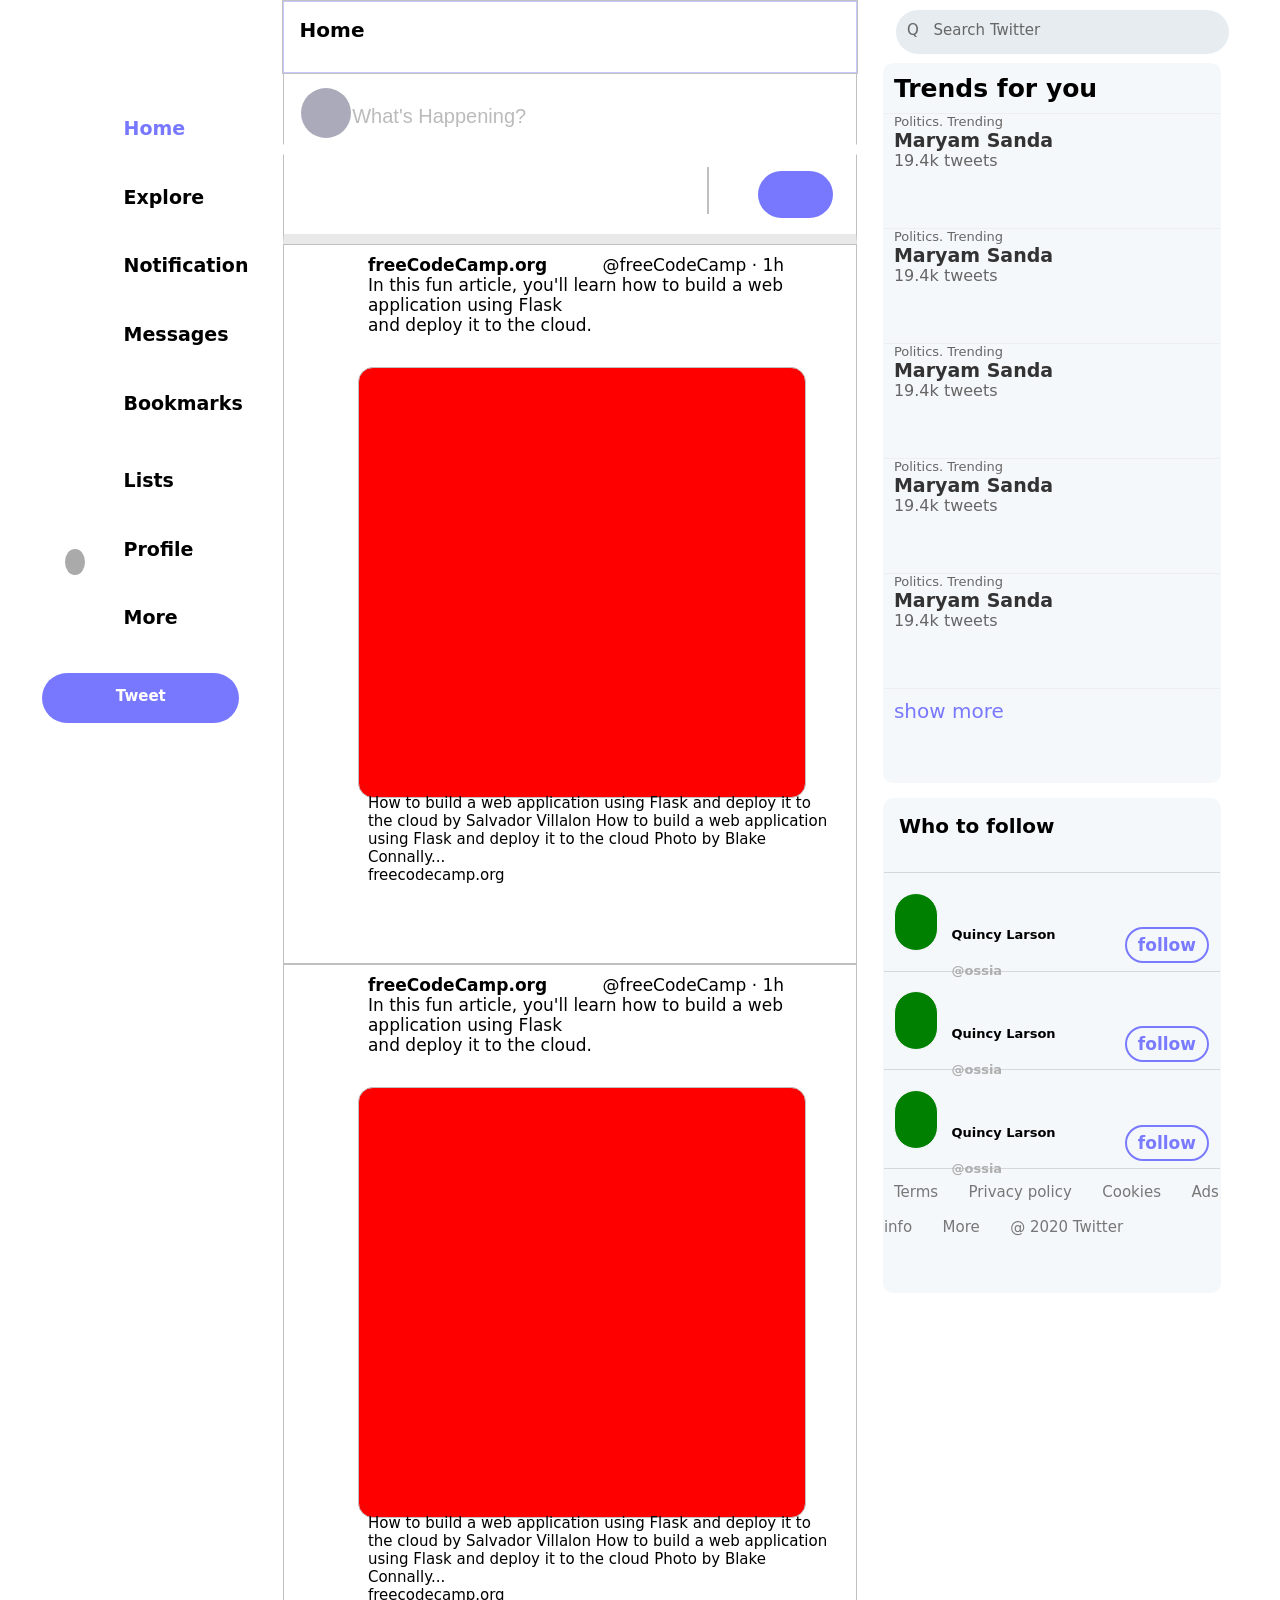
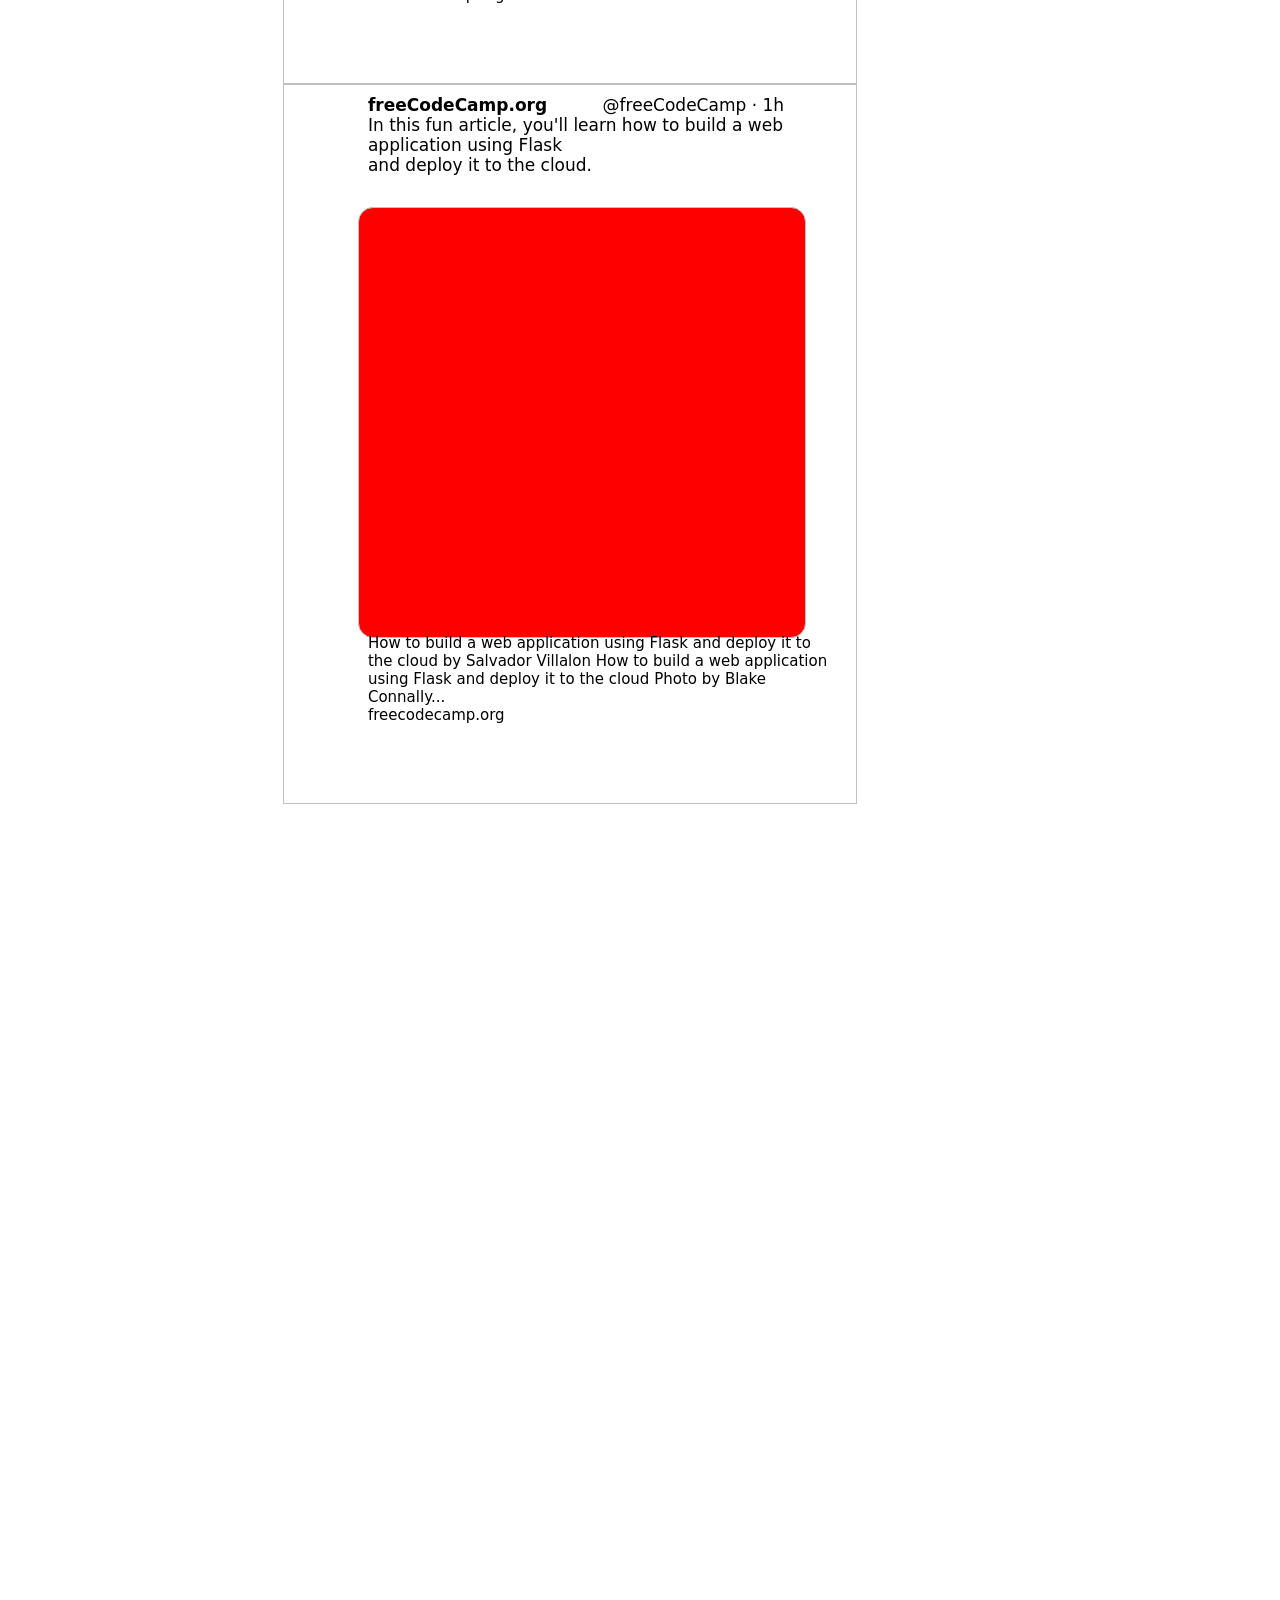
==== index.html @ 47dbb0f8 "Rename twitterFeeds.html to index.html" ====
<!DOCTYPE html>
<html>
<head>
	<title>twitter timeline page clone</title>
	<link rel="stylesheet" type="text/css" href="twitter.css">
	</head>
<body id="body">
<div id="left">
			<div id="bird"></div>
	<div id="home" class="leftinner"> <span id="homespan1" class="leftspan"></span> <span id="homespan2" class="leftspan2"> Home </span></div>
	<div id="explore" class="leftinner"> <span id="notespan2" class="leftspan"> </span>
	<span id="homespan2" class="leftspan2"> Explore </span> </div>
	<div id="notification" class="leftinner"> <span id="notespan3" class="leftspan"> </span> 
	<span id="homespan2" class="leftspan2"> Notification </span></div>
	<div id="messages" class="leftinner"> <span id="notespan4" class="leftspan"> </span> 
	<span id="homespan2" class="leftspan2"> Messages</span></div>
	<div id="bookmarks" class="leftinner"> <span id="notespan5" class="leftspan"> </span> 
	<span id="homespan2" class="leftspan2"> Bookmarks </span></div>
	<div id="list" class="leftinner"> <span id="notespan6" class="leftspan"> </span> 
	<span id="homespan2" class="leftspan2"> Lists </span></div>
	<div id="profile" class="leftinner"> <span id="notespan7" class="leftspan"> </span> 
	<span id="homespan2" class="leftspan2"> Profile </span></div>
	<div id="more" class="leftinner"> <span id="notespan8" class="leftspan"> </span>
	<span id="homespan2" class="leftspan2">More </span> </div>
    <div id="tweet" class="leftinner"><!--  <span id="homespan" class="leftspan"> </span> --> 
    Tweet </div>

	
</div>
<div id="center">
	  <div id="centerHome">Home    <span id="center-home-span"></div>
      <div id="centerHappenning">   <span id="profile-icon"> </span>
      <input type="text"  id="whats" placeholder="What's Happening?">
      </div>
       <div id="iconlist"> 
         <span class="icons" id="icon1"><i class="fad fa-user-astronaut fa-rotate-90"></i> </span>
         <span class="icons" id="icon2"> </span>
         <span class="icons" id="icon3"> </span>
         <span class="icons" id="icon4"> </span>
         <span class="icons" id="icon5"> </span>
         <span class="icons" id="icon6"> </span>
         <span class="icons" id="icon7"></span>
        <span class="icons" id="icon8"></span>
        </div>
     <div id="feed1" class="feeds">

     <div id="logo1wrapper" class="logowrapper">
     	 <div id="feed1logo" class="feedslogo"></div>
          </div>	
         	<div id="feeds-wrapper1" class="feeds-wrapper">


       <div id="feed1name" class="feedsname">

        <p>
<strong>freeCodeCamp.org</strong> <span class="verified" id="verified1"></span>
      <span style="margin-left: 50px;">@freeCodeCamp
·
1h</span> <br>
	
In this fun article, you'll learn how to build a web application using Flask <br>and deploy it to the cloud.
</p>
</div>
<div class="image-wrapper">
      <div id="feedsimage1" class="feedsimage"></div>
	<p class="feeds-write-up">How to build a web application using Flask and  deploy it to the cloud
by Salvador Villalon How to build a web application using Flask and deploy it to the cloud Photo by Blake Connally...<br> freecodecamp.org


</p>
</div>
	<div></div>

	<div id="log1" class="logs">
		<span id="comment1a" class="commenta"> </span>
		<span id="comment1b" class="commentb"> </span>
		<span id="comment1c" class="commentc"> </span>
		<span id="comment1d" class="commentd"> </span>
	</div>
</div>
     </div>   


  <div id="feed2" class="feeds">

     <div id="logo1wrapper" class="logowrapper">
     	 <div id="feed1logo" class="feedslogo"></div>
          </div>	
         	<div id="feeds-wrapper1" class="feeds-wrapper">


       <div id="feed1name" class="feedsname">

        <p>
<strong>freeCodeCamp.org</strong> <span class="verified" id="verified1"></span>
      <span style="margin-left: 50px;">@freeCodeCamp
·
1h</span> <br>
	
In this fun article, you'll learn how to build a web application using Flask <br>and deploy it to the cloud.
</p>
</div>
<div class="image-wrapper">
      <div id="feedsimage2" class="feedsimage"></div>
	<p class="feeds-write-up">How to build a web application using Flask and  deploy it to the cloud
by Salvador Villalon How to build a web application using Flask and deploy it to the cloud Photo by Blake Connally...<br> freecodecamp.org


</p>
</div>
	<div></div>

	<div id="log1" class="logs">
		<span id="comment1a" class="commenta"> </span>
		<span id="comment1b" class="commentb"> </span>
		<span id="comment1c" class="commentc"> </span>
		<span id="comment1d" class="commentd"> </span>
	</div>
</div>
     </div>   



  <div id="feed3" class="feeds">

     <div id="logo1wrapper" class="logowrapper">
     	 <div id="feed1logo" class="feedslogo"></div>
          </div>	
         	<div id="feeds-wrapper1" class="feeds-wrapper">


       <div id="feed1name" class="feedsname">

        <p>
<strong>freeCodeCamp.org</strong> <span class="verified" id="verified1"></span>
      <span style="margin-left: 50px;">@freeCodeCamp
·
1h</span> <br>
	
In this fun article, you'll learn how to build a web application using Flask <br>and deploy it to the cloud.
</p>
</div>
<div class="image-wrapper">
      <div id="feedsimage3" class="feedsimage"></div>
	<p class="feeds-write-up">How to build a web application using Flask and  deploy it to the cloud
by Salvador Villalon How to build a web application using Flask and deploy it to the cloud Photo by Blake Connally...<br> freecodecamp.org


</p>
</div>
	<div></div>

	<div id="log1" class="logs">
		<span id="comment1a" class="commenta"> </span>
		<span id="comment1b" class="commentb"> </span>
		<span id="comment1c" class="commentc"> </span>
		<span id="comment1d" class="commentd"> </span>
	</div>
</div>
     </div>   






</div>
<div id="right">
	
	<div id="searchTab">
		<span>Q</span> <span id="searchInput">Search Twitter</span></input>
	</div>

<div id="trends">
	<div id="foryou">Trends for you</div>
<div id="trend1" class="trend0">
	  <div class="politics">Politics. Trending</div>
     <div class="maryam">Maryam Sanda</div>
     <div class="tweets">19.4k tweets</div>

</div>
<div id="trend2" class="trend0">
	 <div class="politics">Politics. Trending</div>
    <div class="maryam">Maryam Sanda</div>
        <div class="tweets">19.4k tweets</div>

   
</div>
<div id="trend3" class="trend0">
	 <div class="politics">Politics. Trending</div>
    <div class="maryam">Maryam Sanda</div>
        <div class="tweets">19.4k tweets</div>

   
</div>
<div id="trend4" class="trend0">
	 <div class="politics">Politics. Trending</div>
    <div class="maryam">Maryam Sanda</div>
        <div class="tweets">19.4k tweets</div>

   
</div>
<div id="trend5" class="trend0">
	 <div class="politics">Politics. Trending</div>
    <div class="maryam">Maryam Sanda</div>
        <div class="tweets">19.4k tweets</div>

   
</div>
<div id="show-more">
	show more
</div>
</div>
<div id="who">
	<div id="tofollow">Who to follow</div>

	<div id="follow1" class="follower">	
    <div id="poju-icon1" class="poju-icon"></div>
    <span id="poju-name1" class="poju-name">Quincy Larson</span>
    <span id="poju-trend1" class="poju-trend">@ossia</span>
    <span id="poju-follow1" class="poju-follow">
    	follow
    </span>

	</div>
	<div id="follow2" class="follower">	
    <div id="poju-icon2" class="poju-icon"></div>
    <span id="poju-name2" class="poju-name">Quincy Larson</span>
    <span id="poju-trend2" class="poju-trend">@ossia</span>
    <span id="poju-follow2" class="poju-follow">
    	follow
    </span>

	</div>
	<div id="follow3" class="follower" >	
    <div id="poju-icon3" class="poju-icon"></div>
    <span id="poju-name3" class="poju-name">Quincy Larson</span>
    <span id="poju-trend3" class="poju-trend">@ossia</span>
    <span id="poju-follow3" class="poju-follow">
    	follow
    </span>
	</div >
  <ul>
   <li id="terms">Terms</li>
 <li id="privacy">Privacy policy</li>
 <li id="cookies">Cookies</li>
 <li id="ads">Ads info</li>
 <li id="terms">More</li>
 <li id="terms">@ 2020 Twitter</li>
 </li>
</div>

</div>
<script src="jquery-3.2.1.js"></script>
<script>

var s = 0;
window.addEventListener("scroll", function(){
		s++;
	  var winH = window.innerHeight-100;
	  var right = document.getElementById( "right");
	  // var scroll = document.getElementById("scroll");
	  //    var x = body.scrollY;
	     console.log(s);

	     // alert(x);
  if (s == 20) {
     right.style.position = "fixed";
    right.style.top = -winH + "px";
      	     

      	setTimeout(function(){
      		s = 0;
      		 right.style.position = "fixed";
    right.style.top = "0";
    
      	},5000);
      	 }
  });
</script>
</body>
</html>
---- twitter.css ----
*{
		box-sizing: border-box;
		padding: 0;
		margin: 0;
		background-size: 100% 100%;
		background-repeat: no-repeat;
	}
	body{
		/*background-color: pink;*/
		height: 500vh;
			font-size: 30px;
        		font-weight: bold;
           font-family: system-ui, -apple-system, BlinkMacSystemFont, "Segoe UI", Roboto, Ubuntu, "Helvetica Neue", sans-serif;
          
	}
	#left{
		height: 85vh;
		width: 22vw;
        display:inline-block;
        position: fixed;
        background-color: white;
        left: 0;
        padding: 2% 5%;
        	}
        	#center{
		/*height: 300vh;*/
		width: 45vw;
        display:inline;
        position: absolute;
        left: 22vw;
        top: 0;
        border: 0.4px solid silver;
         /*background-color: green;*/

        	}
        	#right{
		height: 200vh;
		width: 33vw;
        display:inline;
        position: absolute;
        left: 67vw;
        top: 0;
          /*background-color: blue;*/
             
        	}
            #left-container{
               height: 80%;
               background-color: red;
                 
            }
        	#bird{
        		position: absolute;
        		width: 50px;
        		height: 50px;
        		/*background-color: #7878ff;
        		*/border: 1px solid transparent;
        		border-radius: 50%;
                background-image: url(images/twitter.svg);
        	}
             #bird:hover{
                background-color: rgba(190,190,255,0.5);
            }
              .leftinner:hover{
                background-color: rgba(190,190,255,0.5);
            }
            .leftinner{
            		position: absolute;
        	        height: 7%;
        		/*background-color: red;*/
        		border: 1px solid transparent;
        		border-radius: 10%;
        		font-size: 19px;
        		font-weight: 700;
        		font-stretch: 100%;
        		line-height: 24.9375px;
        		font-family: system-ui, -apple-system, BlinkMacSystemFont, "Segoe UI", Roboto, Ubuntu, "Helvetica Neue", sans-serif;
}               
            }
            .leftinner:hover{
            	background-color: rgba(190,190,255,0.5);
            }
        	#home{
        		width: 70%;
        		 top: 15%;
        		 color: #7878ff;
        	}
            #homespan1{
                    background-image: url(images/11.png);
        
            }
             #notespan2{
                    background-image: url(images/12.png);
        
            }
              #notespan3{
                    background-image: url(images/12.png);
        
            }
              #notespan4{
                    background-image: url(images/13.png);
        
            }
             #notespan5{
                    background-image: url(images/14.png);
        
            }
             #notespan6{
                    background-image: url(images/15.png);
        
            }
            #notespan7{
                    background-color: #aaa;
                    border-radius: 50%;
                        background-image: url(images/9.png);
                
            }
              #notespan8{
                    background-image: url(images/16.png);
        
            }
        	#explore{
        		width: 70%;
        		 top: 24%;
        	}
        	#notification{
        		width: 70%;
        		 top: 33%;
        	}
        	#messages{
        		width: 70%;
        		 top: 42%;
        	}
        	#bookmarks{
        		width: 70%;
        		 top: 51%;
        	}
        	#list{
        		width: 70%;
        		 top: 61%;
        	}
        	#profile{
        		width: 70%;
        		 top: 70%;
        	}
        	#more{
        		width: 70%;
        		 top: 79%;
        	}
        	#tweet{
        		width: 70%;
        		 top: 88%;
                 background-color: #7878ff;
                 border: 1px solid transparent;
                 border-radius: 100px;
                 color: white;
                 text-align: center;
                 left: 15%;
                 padding-top: 10px;
                 height: 50px;
                 font-size: 15px;
        	}
        
         .leftspan{
         	width: 10%;
         	height: 50%;
            top: 25%;
         	/*background-color: peru;*/
         	position: absolute;
         	left: 0;
         	background-image: url(images/4.png);
         }
         .leftspan2{
         	width: 70%;
         	height: 100%;
         	/*background-color: orange;*/
         	position: absolute;
         	left: 30%;	
         }
          #centerHome{
         	width: 100%;
         	height: 8vh;
         	background-color: white;
         	border: 0.6px solid rgba(200, 200, 255, 1);
         	z-index: 20;
            padding: 16px;
            font-size: 20px;

         }
         #center-home-span{
         	width: 5%;
         	float: right;
         	height: 120%;
            top: 10%;
             background-image: url(images/8.png); 
          
         }
         #centerHappenning{
         	width: 100%;
         	height: 8vh;
         	background-color: white;
         	border: 1px solid silver;
         	z-index: 20;
            color: #aaaaff;
            font-size: 23px;
            position: absolute;
            top: 8vh;
            padding-left: 3%;
             border-bottom-color: transparent;
           

         }
         #profile-icon{
            position: absolute;
                width: 50px;
                height: 50px;
                top: 20%;
                background-color: #aaaabb;
                border: 1px solid transparent;
                border-radius: 50%;
                background-image: url(images/9.png);
        
         }
        #whats{
            background-color: #fff;
            position: absolute;
            width: 85%;
            padding-top: 15px;
            height: 100%; 
            left: 12%;
            font-size: 20px;
               font-weight: 300;
                border: none;

        }
        input[type=text]{
            outline: none;
      
        }
         input[type=text]::placeholder{
              color: #bbb;
         
        }
        #iconlist{
            width: 100%;
            height: 10vh;
            background-color: #fff;
            border: 0.4px solid silver;
            border-top-color: transparent;
            z-index: 20;
            color: #aaaaff;
            font-size: 23px;
            position: absolute;
            top: 17vh;
            padding-left: 10%;
            border-bottom: 10px solid rgba(233,233,233);
        }
         .icons{
            /*background-color: #aaaaff;*/
            width: 4%;
           height: 30%;
            top:35%;
           position: absolute;
            z-index: 30;
           text-align: center;
            
        }
        #icon1{
            left: 10%;
            background-image: url(images/1.png); 
             }
         #icon2{
            left: 16%;
               background-image: url(images/2.png); 
         
            }
         #icon3{
            left: 22%;
              background-image: url(images/3.png); 
         
        }
         #icon4{
            left: 28%;
              background-image: url(images/4.png); 
         
        }
         #icon5{
            left: 68%;
            height: 40%;
            top: 25%;
              background-image: url(images/5.png); 
            opacity: 0.6;
        }
         #icon6{
            left: 74%;
            width: 2px;
            border-radius: 0;
            border: 0.8px solid silver;
            height: 60%;
            top: 15%;
                
        }
         #icon7{
            left: 76%;
              width: 5%;
            height: 60%;
            top: 15%;
              background-image: url(images/6.png); 
           

        }
         #icon8{
            left: 83%;
            width: 13%;
            height: 60%;
            top: 20%;
            background-color: #7878ff;
            font-weight: 500;
            background-image: url(images/7.png); 
            border: 1px solid transparent;
             border-radius: 50px;
         }


.feeds{
        width: 100%;
        height: 80vh;
        position: absolute;
        top:27vh;
         font-size: 17px; 
     font-weight: 100;
     border: 0.5px solid silver;
}

.logowrapper{
    width: 13%;
    height: 100%;
    padding: 10px;
}
.feedslogo{
      width: 100%;
      height: 13%;
       background-image: url(images/free.png); 
           
}
.feeds-wrapper{
     width: 87%;
     height: 100%;
      left: 13%;
    top: 0;
     padding: 10px;
       font-size: 17px; 
     font-weight: 100;
    position: absolute;

  
}
./*image-wrapper{
      border: 0.7px solid silver;
    border-radius: 10px;
   
}*/
.feedsname{
      width: 100%;
      height: 20%;
      top:10px;
     display: inline;
    position: absolute;
   }
#verified1{
    width: 20px;
    height: 20px;
    background-image: url(images/verified.png);
    position: absolute; 
    left: 31%;
    top:10px;
}

.feedsimage{
    width: 90%;
    height: 60%;
    position: absolute;
    top: 17%;
    left: 0;
    background-color: red;
    border: 1px solid silver;
    border-radius: 15px;
}
#feedsimage1{
      background-image: url(images/feed1.png);
  
}
.feeds-write-up{
     font-size: 15px; 
     font-weight: 100;
     padding: 10px;
     height: 10%;
    position: absolute;
    top: 75%;
    left: 0;
    padding-right: 20px;
    
}
.logs{
    width: 100%;
    left: 0;
    height: 5%;
    top: 94%;
    position: absolute;
     background-image: url(images/10.png);
  
}


.feed2{
        width: 100%;
        height: 95vh;
        position: absolute;
        top:123vh;
         font-size: 17px; 
     font-weight: 100;
     border: 0.5px solid silver;

}


#searchTab{
    width: 26%; 
    height: 44px;
    margin: 10px 0;
    border: 1px solid transparent;
    border-radius: 100px;
     background-color: #e6ecf0;
 font-size: 15px;
    font-weight: 200;
    padding: 10px;
    color: #666;
    position: fixed;
    left: 70%;
    z-index: 50;
     }

#searchInput{
      margin-left: 10px;
}

#trends{
    width: 80%;
    margin: 15px 6%;
     height: 80vh;
    border: 1px solid transparent;
    border-radius: 10px;
      /*background-color: rgba(20,20,20,0.05);*/
  background-color: #f5f8fa;
  margin-top: 15%;
}

.trend0:hover{
    background-color: rgba(20,20,20,0.05)

}
#foryou{
    font-size: 25px;
    font-weight: 700;
    padding: 10px;
    border-bottom: 1px solid #eee;

}
.trend0{
    width: 100%;
    height: 16%;
    border-bottom: 1px solid #eee;
}
.politics, .tweets{
    font-size: 13px;
    font-weight: 400;
   color: #666;
   padding: 0 10px;
}
.maryam{
      font-size: 19px;
    font-weight: 700;
   color: #333;
    padding: 0 10px;
}
.tweets{
     font-size: 16px;
       padding: 0 10px;

}
#show-more{
    color: #7878ff;
    font-size: 20px;
    padding: 10px;
    font-weight: 400;
}


#feed2{
    top: 107vh;
    position: absolute;
}

#feed3{
    top: 187vh;
    position: absolute;
}


#feedsimage2{
      background-image: url(images/1.jpg);
  
}

#feedsimage3{
      background-image: url(images/2.jpg);
  
}

#feedsimage2{
      background-image: url(images/1.jpg);
  
}

#who{
    height: 55vh;
    width: 80%;
    background-color: #f5f8fa;
    margin-left:  6%;
    border: 1px solid transparent;
    border-radius: 10px;
}
#tofollow{
    padding: 15px;
    font-size: 20px;
    height: 15%;
    border-bottom: 1px solid  #d5d8da;
}
.follower{
height:     20%;
border-bottom: 1px solid  #d5d8da;
}
.poju-icon{
    height: 60%;
    border: 1px solid #f5f8fa;
    width: 13%;
    background-color: green;
    border-radius: 100px;
    margin-left: 3%;
    top: 20%;
    position: relative;
    background-image: url(images/free.png);
 }
 .poju-name{
       height: 20px;
      width: 25%;
      margin-left: 16%;
      top: 103vh;
       font-size: 13px;
      position: absolute;
 }
 .poju-trend{
       height: 20px;
      width: 25%;
      margin-left: 16%;
      top: 107vh;
       font-size: 13px;
      position: absolute;
      color: #aeaeae;
 }
  .poju-follow{
      width: 20%;
      margin-left: 57%;
      top: 103vh;
       font-size: 17px;
      position: absolute;
      color: #7a7aff;
      border: 2px solid #7a7aff;
      text-align: center;
      border-radius: 100px;
      padding: 6px 0;
 }
 #poju-name2{
     top: 114vh;
     
 }
 #poju-trend2{
     top: 118vh;
     
 }
 #poju-follow2{
     top: 114vh;
     
 }
 #poju-name3{
     top: 125vh;
     
 }
 #poju-trend3{
     top: 129vh;
     
 }
 #poju-follow3{
     top: 125vh;
     

}
li{
    text-decoration: none;
    list-style: none;
    font-size: 15px;
    color: #777;
    display: inline;
    margin: -3px 10px;
    font-weight: 200;
}
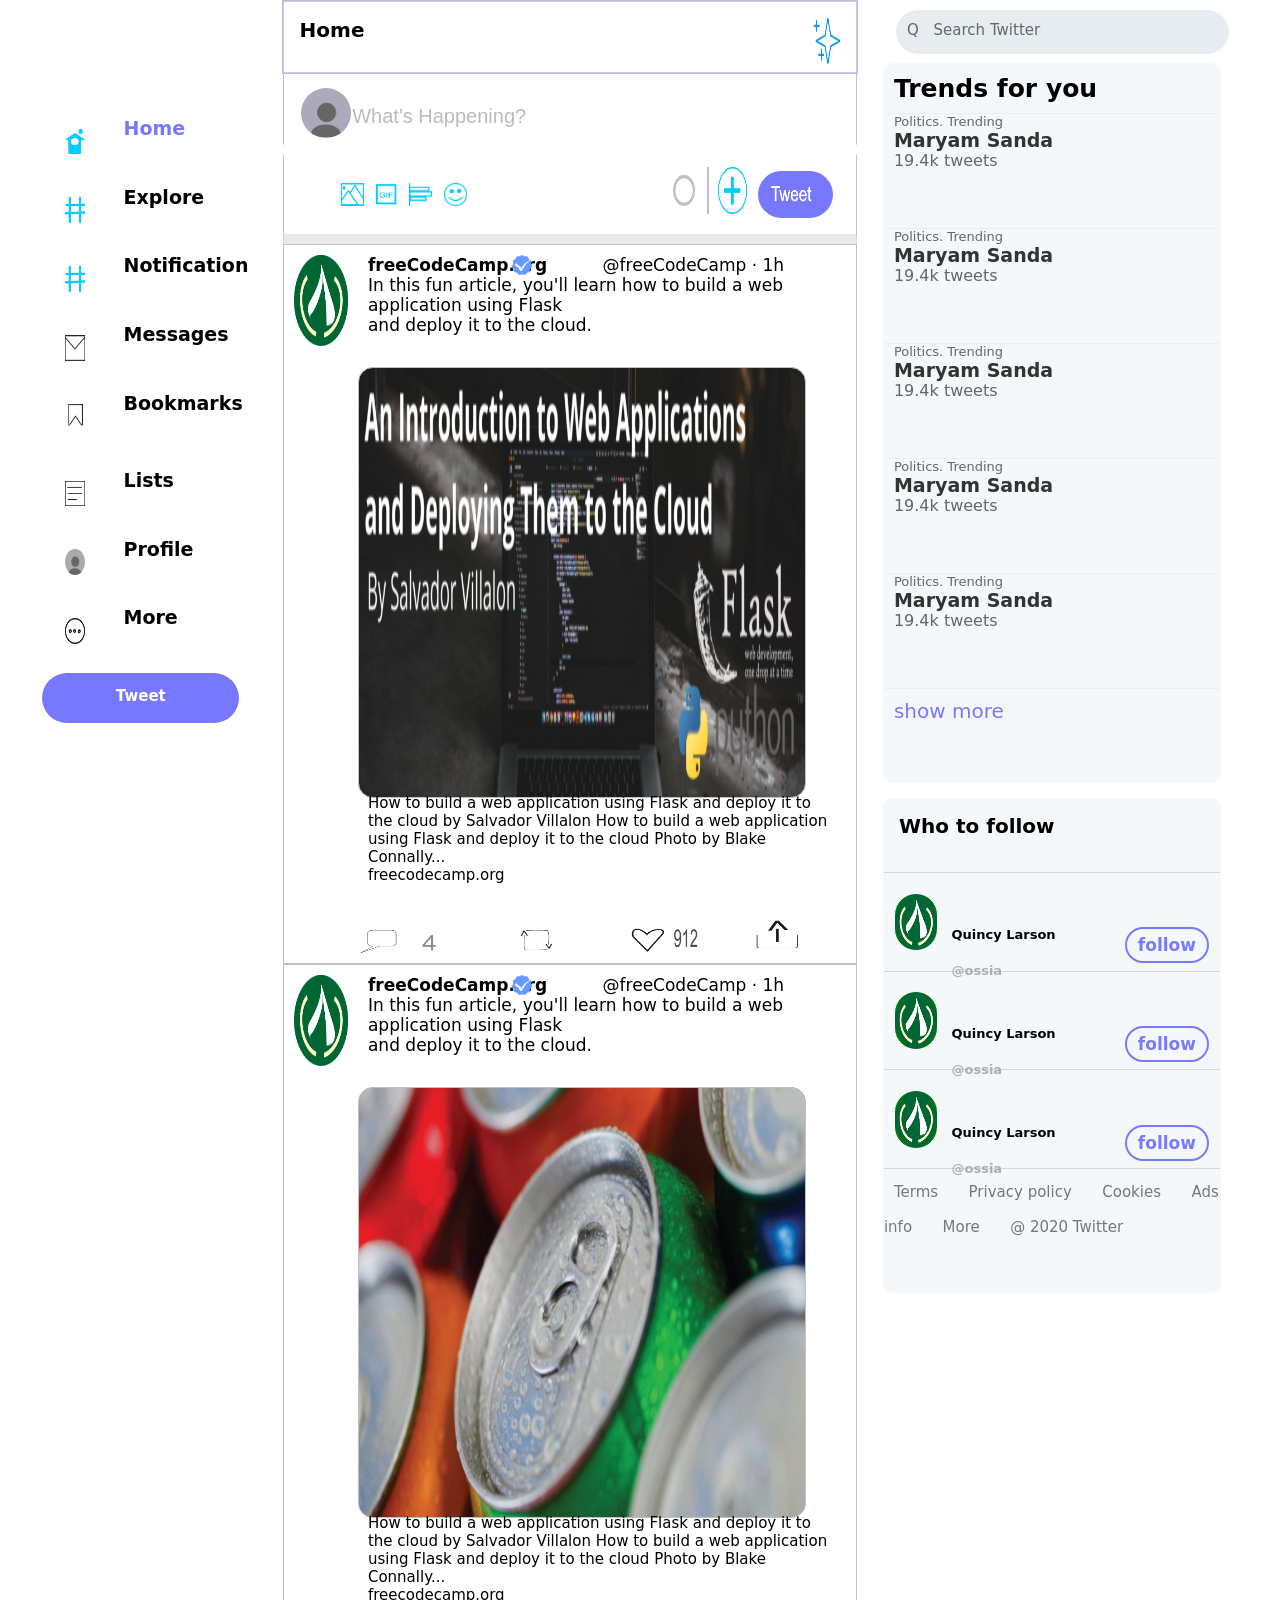
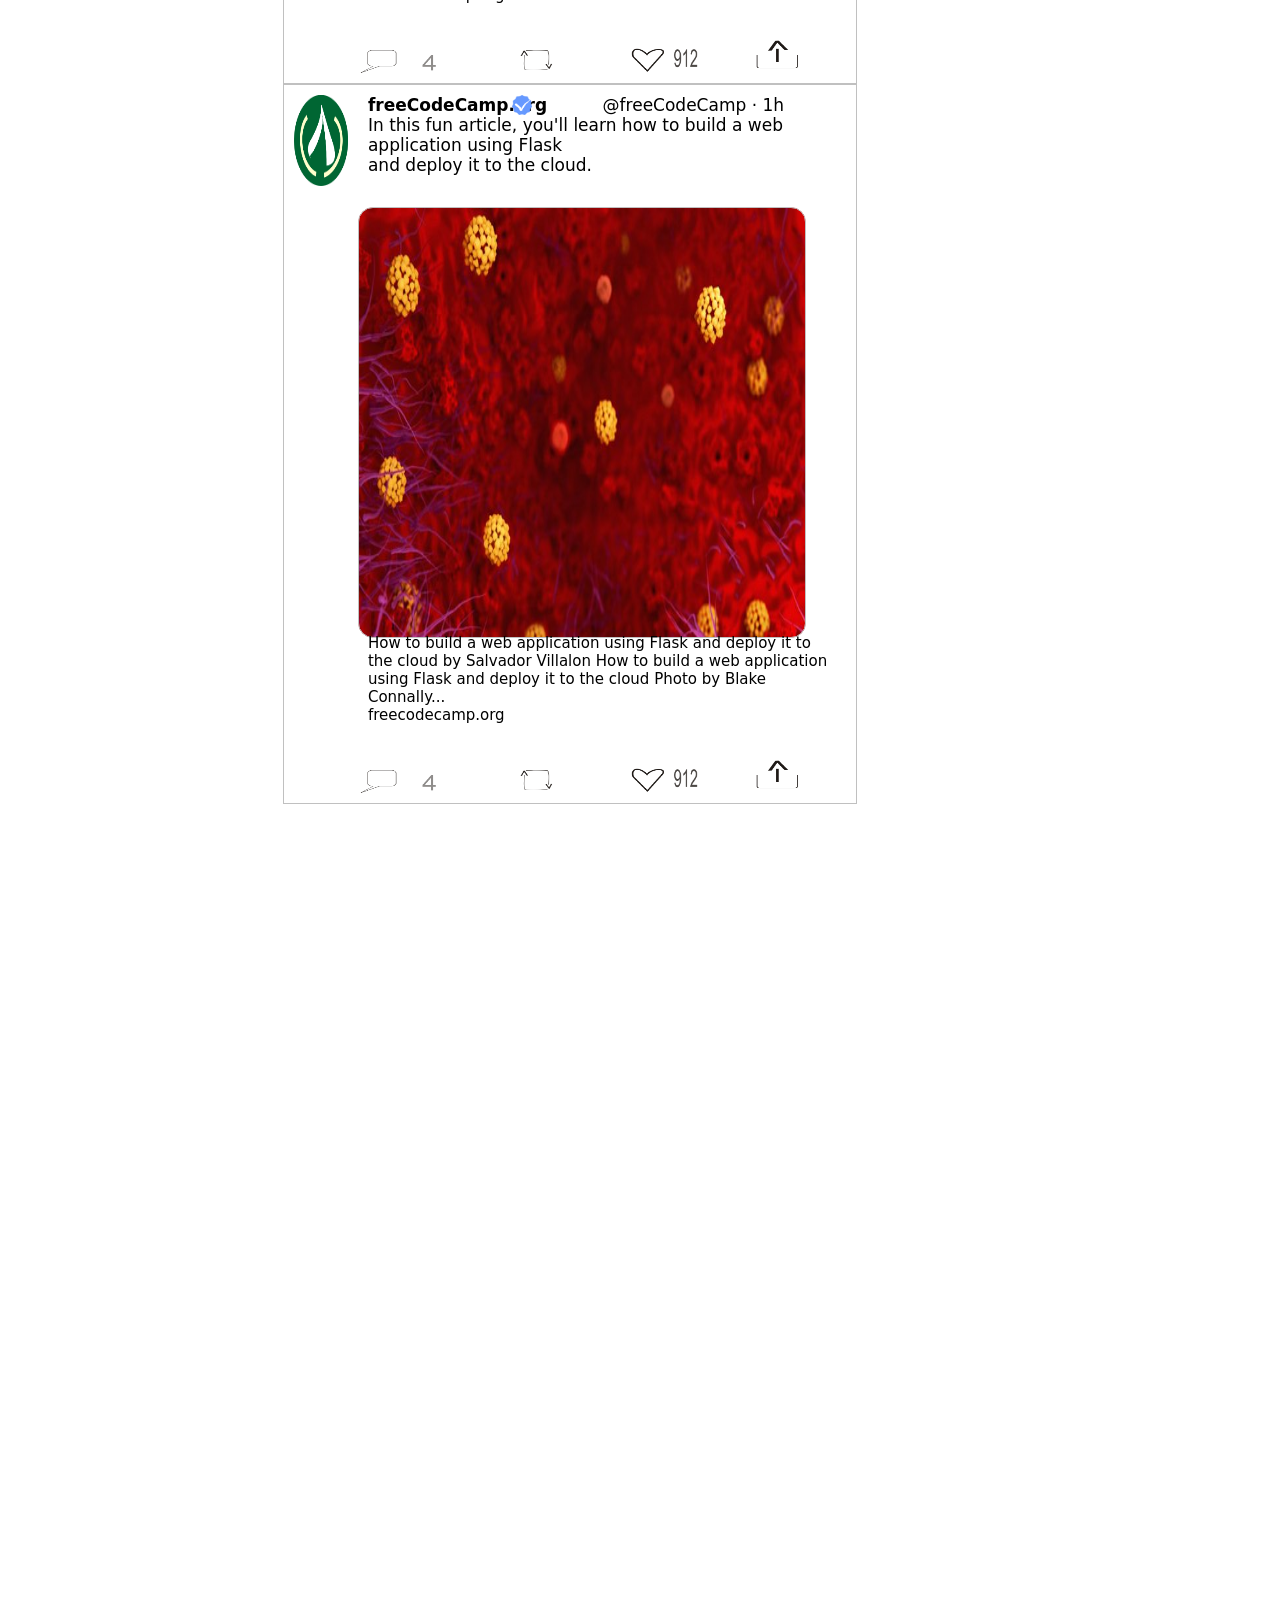
==== commit ab70c3df: "Update index.html" ====
--- a/index.html
+++ b/index.html
@@ -264,7 +264,7 @@
 	     console.log(s);
 
 	     // alert(x);
-  if (s == 20) {
+  if (s == 35) {
      right.style.position = "fixed";
     right.style.top = -winH + "px";
       	     
--- a/twitter.css
+++ b/twitter.css
@@ -85,37 +85,37 @@
         		 color: #7878ff;
         	}
             #homespan1{
-                    background-image: url(images/11.png);
+                    background-image: url(11.png);
         
             }
              #notespan2{
-                    background-image: url(images/12.png);
+                    background-image: url(12.png);
         
             }
               #notespan3{
-                    background-image: url(images/12.png);
+                    background-image: url(12.png);
         
             }
               #notespan4{
-                    background-image: url(images/13.png);
+                    background-image: url(13.png);
         
             }
              #notespan5{
-                    background-image: url(images/14.png);
+                    background-image: url(14.png);
         
             }
              #notespan6{
-                    background-image: url(images/15.png);
+                    background-image: url(15.png);
         
             }
             #notespan7{
                     background-color: #aaa;
                     border-radius: 50%;
-                        background-image: url(images/9.png);
+                        background-image: url(9.png);
                 
             }
               #notespan8{
-                    background-image: url(images/16.png);
+                    background-image: url(16.png);
         
             }
         	#explore{
@@ -167,7 +167,7 @@
          	/*background-color: peru;*/
          	position: absolute;
          	left: 0;
-         	background-image: url(images/4.png);
+         	background-image: url(4.png);
          }
          .leftspan2{
          	width: 70%;
@@ -191,7 +191,7 @@
          	float: right;
          	height: 120%;
             top: 10%;
-             background-image: url(images/8.png); 
+             background-image: url(8.png); 
           
          }
          #centerHappenning{
@@ -217,7 +217,7 @@
                 background-color: #aaaabb;
                 border: 1px solid transparent;
                 border-radius: 50%;
-                background-image: url(images/9.png);
+                background-image: url(9.png);
         
          }
         #whats{
@@ -266,28 +266,28 @@
         }
         #icon1{
             left: 10%;
-            background-image: url(images/1.png); 
+            background-image: url(1.png); 
              }
          #icon2{
             left: 16%;
-               background-image: url(images/2.png); 
+               background-image: url(2.png); 
          
             }
          #icon3{
             left: 22%;
-              background-image: url(images/3.png); 
+              background-image: url(3.png); 
          
         }
          #icon4{
             left: 28%;
-              background-image: url(images/4.png); 
+              background-image: url(4.png); 
          
         }
          #icon5{
             left: 68%;
             height: 40%;
             top: 25%;
-              background-image: url(images/5.png); 
+              background-image: url(5.png); 
             opacity: 0.6;
         }
          #icon6{
@@ -304,7 +304,7 @@
               width: 5%;
             height: 60%;
             top: 15%;
-              background-image: url(images/6.png); 
+              background-image: url(6.png); 
            
 
         }
@@ -315,7 +315,7 @@
             top: 20%;
             background-color: #7878ff;
             font-weight: 500;
-            background-image: url(images/7.png); 
+            background-image: url(7.png); 
             border: 1px solid transparent;
              border-radius: 50px;
          }
@@ -339,7 +339,7 @@
 .feedslogo{
       width: 100%;
       height: 13%;
-       background-image: url(images/free.png); 
+       background-image: url(free.png); 
            
 }
 .feeds-wrapper{
@@ -369,7 +369,7 @@
 #verified1{
     width: 20px;
     height: 20px;
-    background-image: url(images/verified.png);
+    background-image: url(verified.png);
     position: absolute; 
     left: 31%;
     top:10px;
@@ -386,7 +386,7 @@
     border-radius: 15px;
 }
 #feedsimage1{
-      background-image: url(images/feed1.png);
+      background-image: url(feed1.png);
   
 }
 .feeds-write-up{
@@ -406,7 +406,7 @@
     height: 5%;
     top: 94%;
     position: absolute;
-     background-image: url(images/10.png);
+     background-image: url(10.png);
   
 }
 
@@ -507,17 +507,17 @@
 
 
 #feedsimage2{
-      background-image: url(images/1.jpg);
+      background-image: url(1.jpg);
   
 }
 
 #feedsimage3{
-      background-image: url(images/2.jpg);
+      background-image: url(2.jpg);
   
 }
 
 #feedsimage2{
-      background-image: url(images/1.jpg);
+      background-image: url(1.jpg);
   
 }
 
@@ -548,7 +548,7 @@
     margin-left: 3%;
     top: 20%;
     position: relative;
-    background-image: url(images/free.png);
+    background-image: url(free.png);
  }
  .poju-name{
        height: 20px;
@@ -612,4 +612,4 @@
     display: inline;
     margin: -3px 10px;
     font-weight: 200;
-}+}
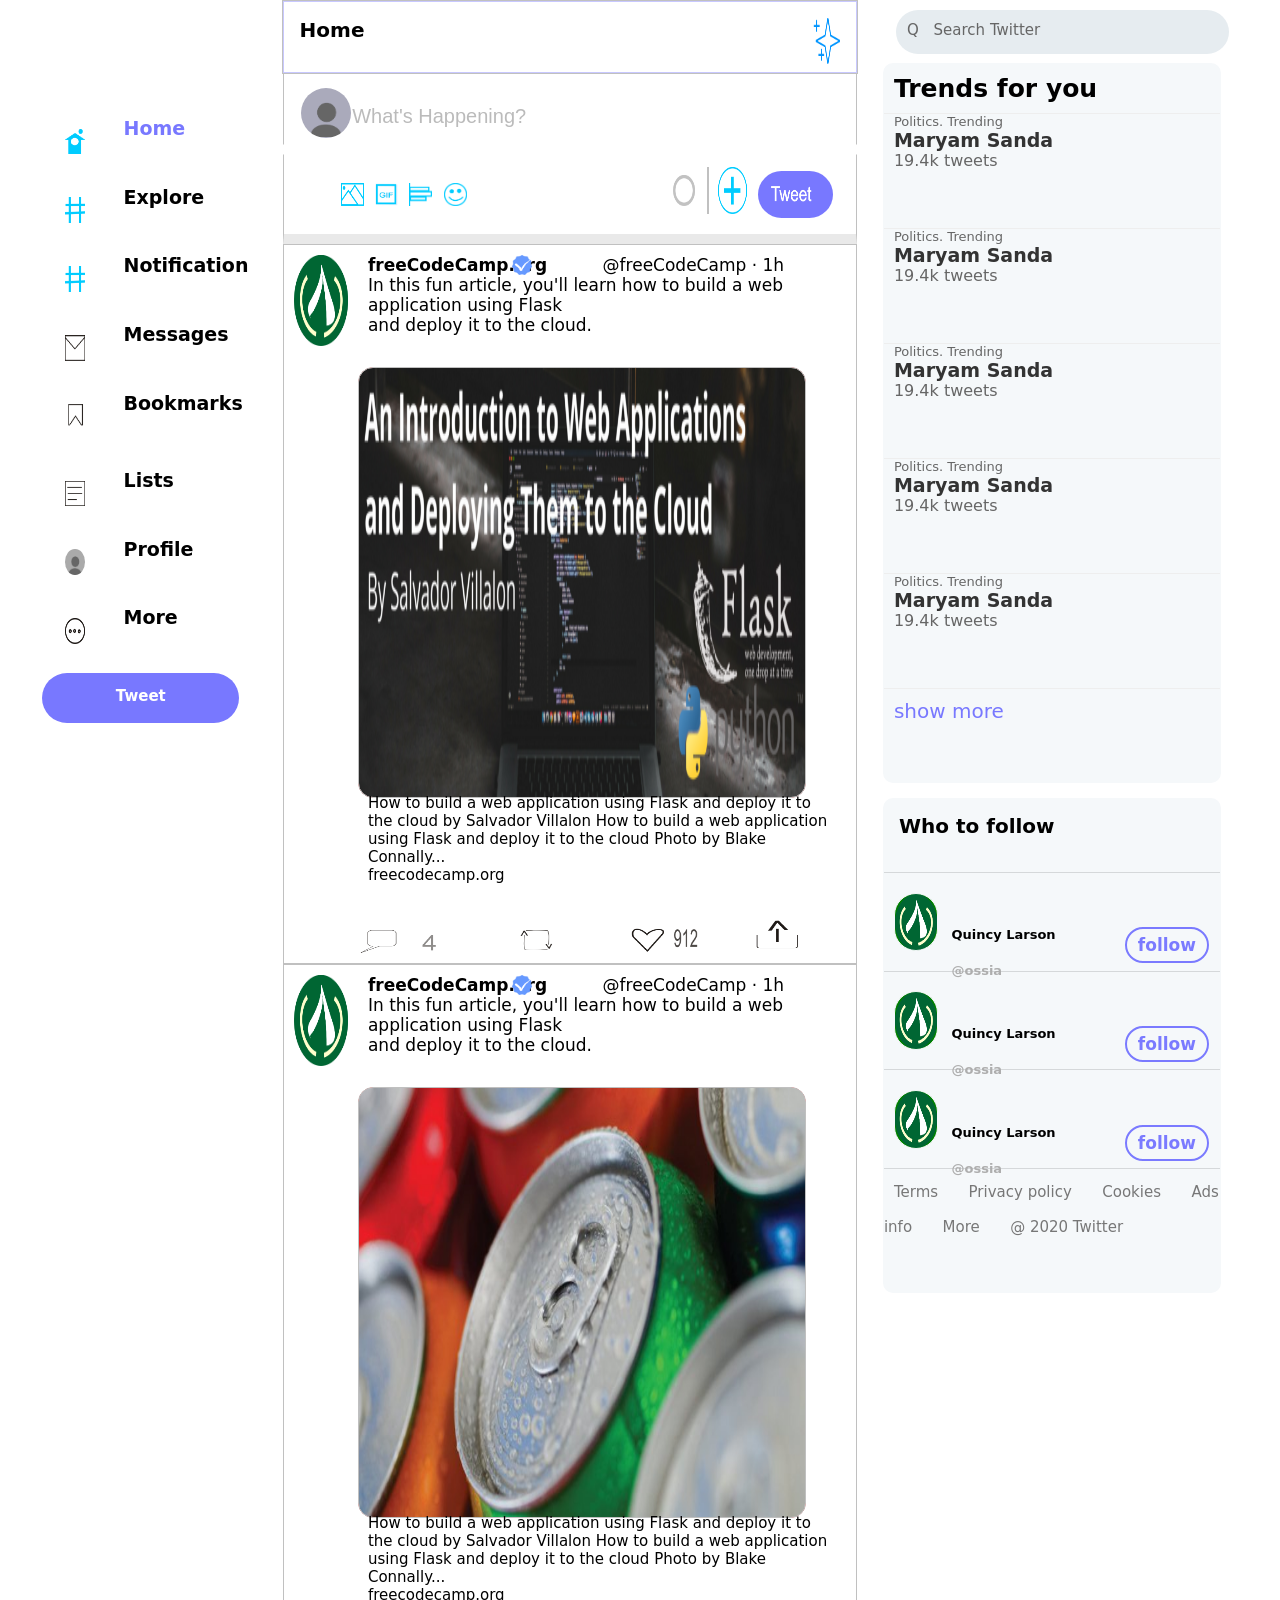
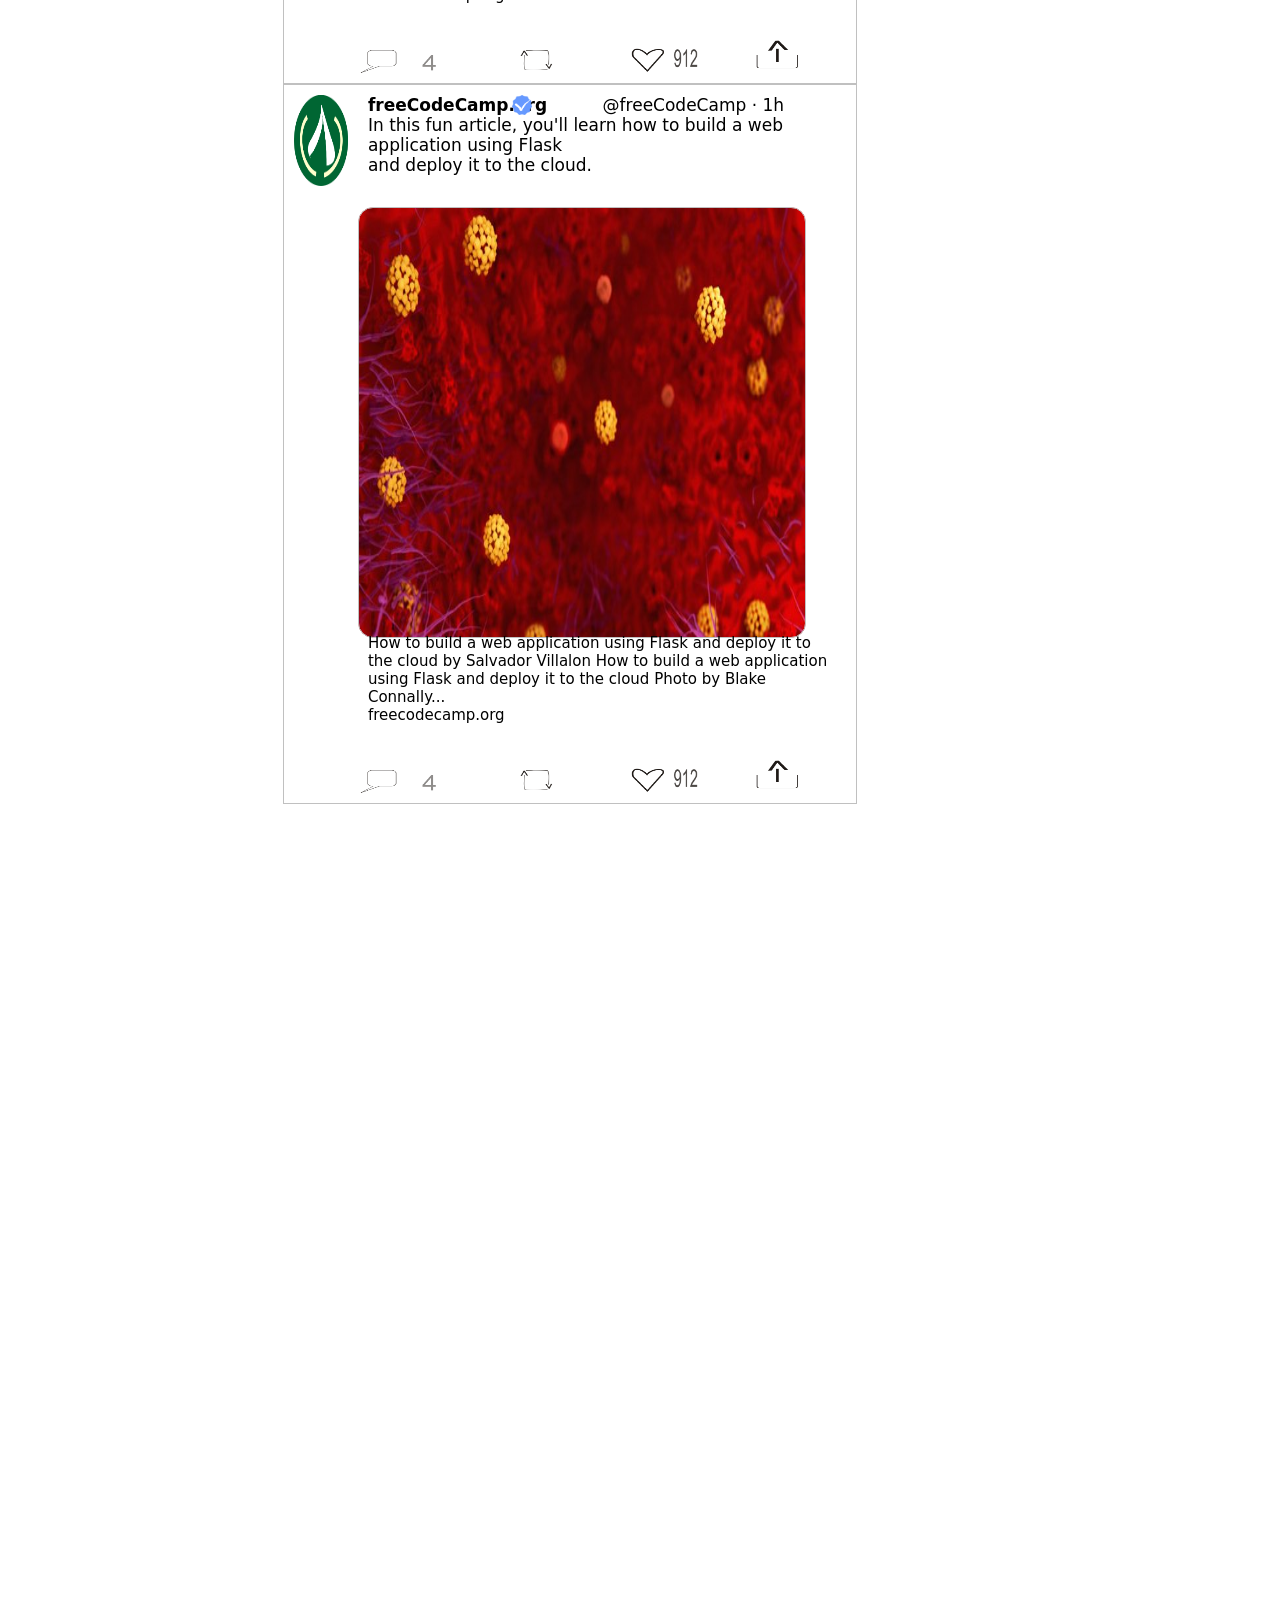
==== commit ec2ca739: "Update index.html" ====
--- a/index.html
+++ b/index.html
@@ -264,7 +264,7 @@
 	     console.log(s);
 
 	     // alert(x);
-  if (s == 35) {
+  if (s == 40) {
      right.style.position = "fixed";
     right.style.top = -winH + "px";
       	     
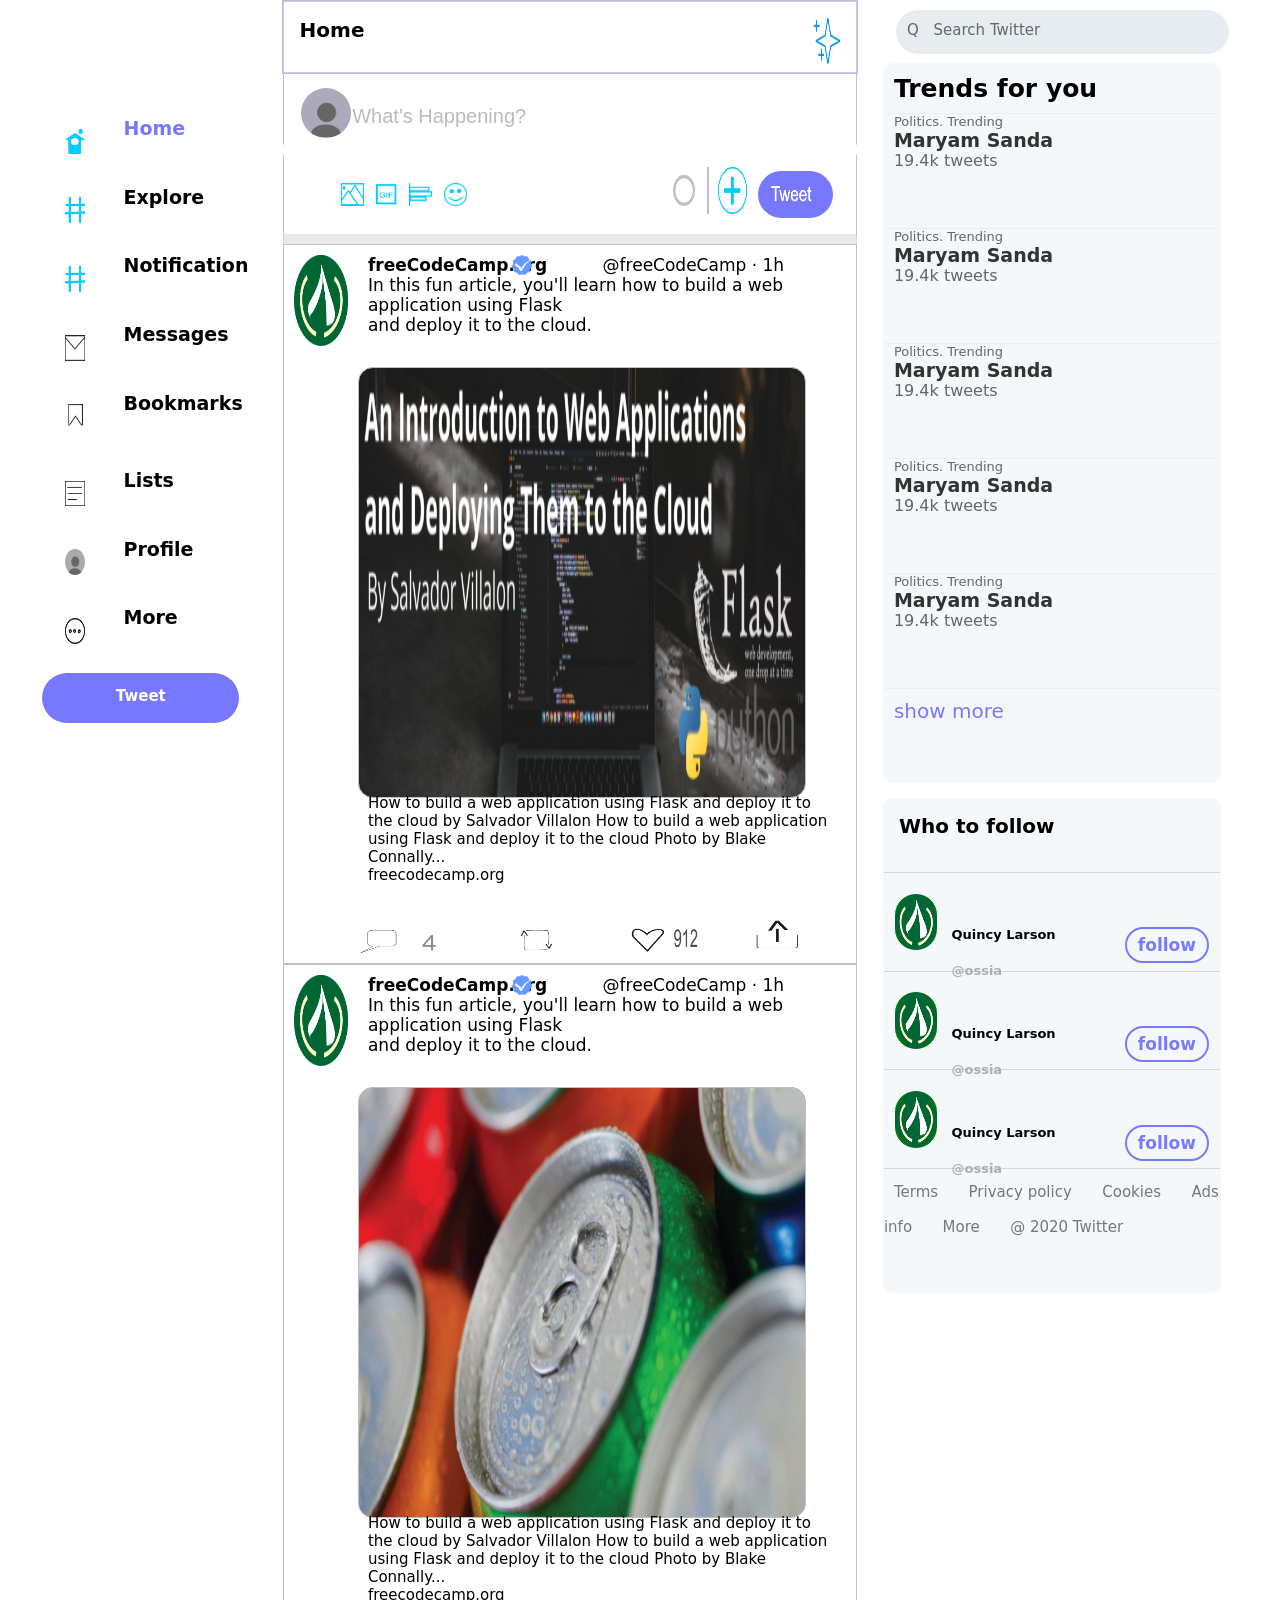
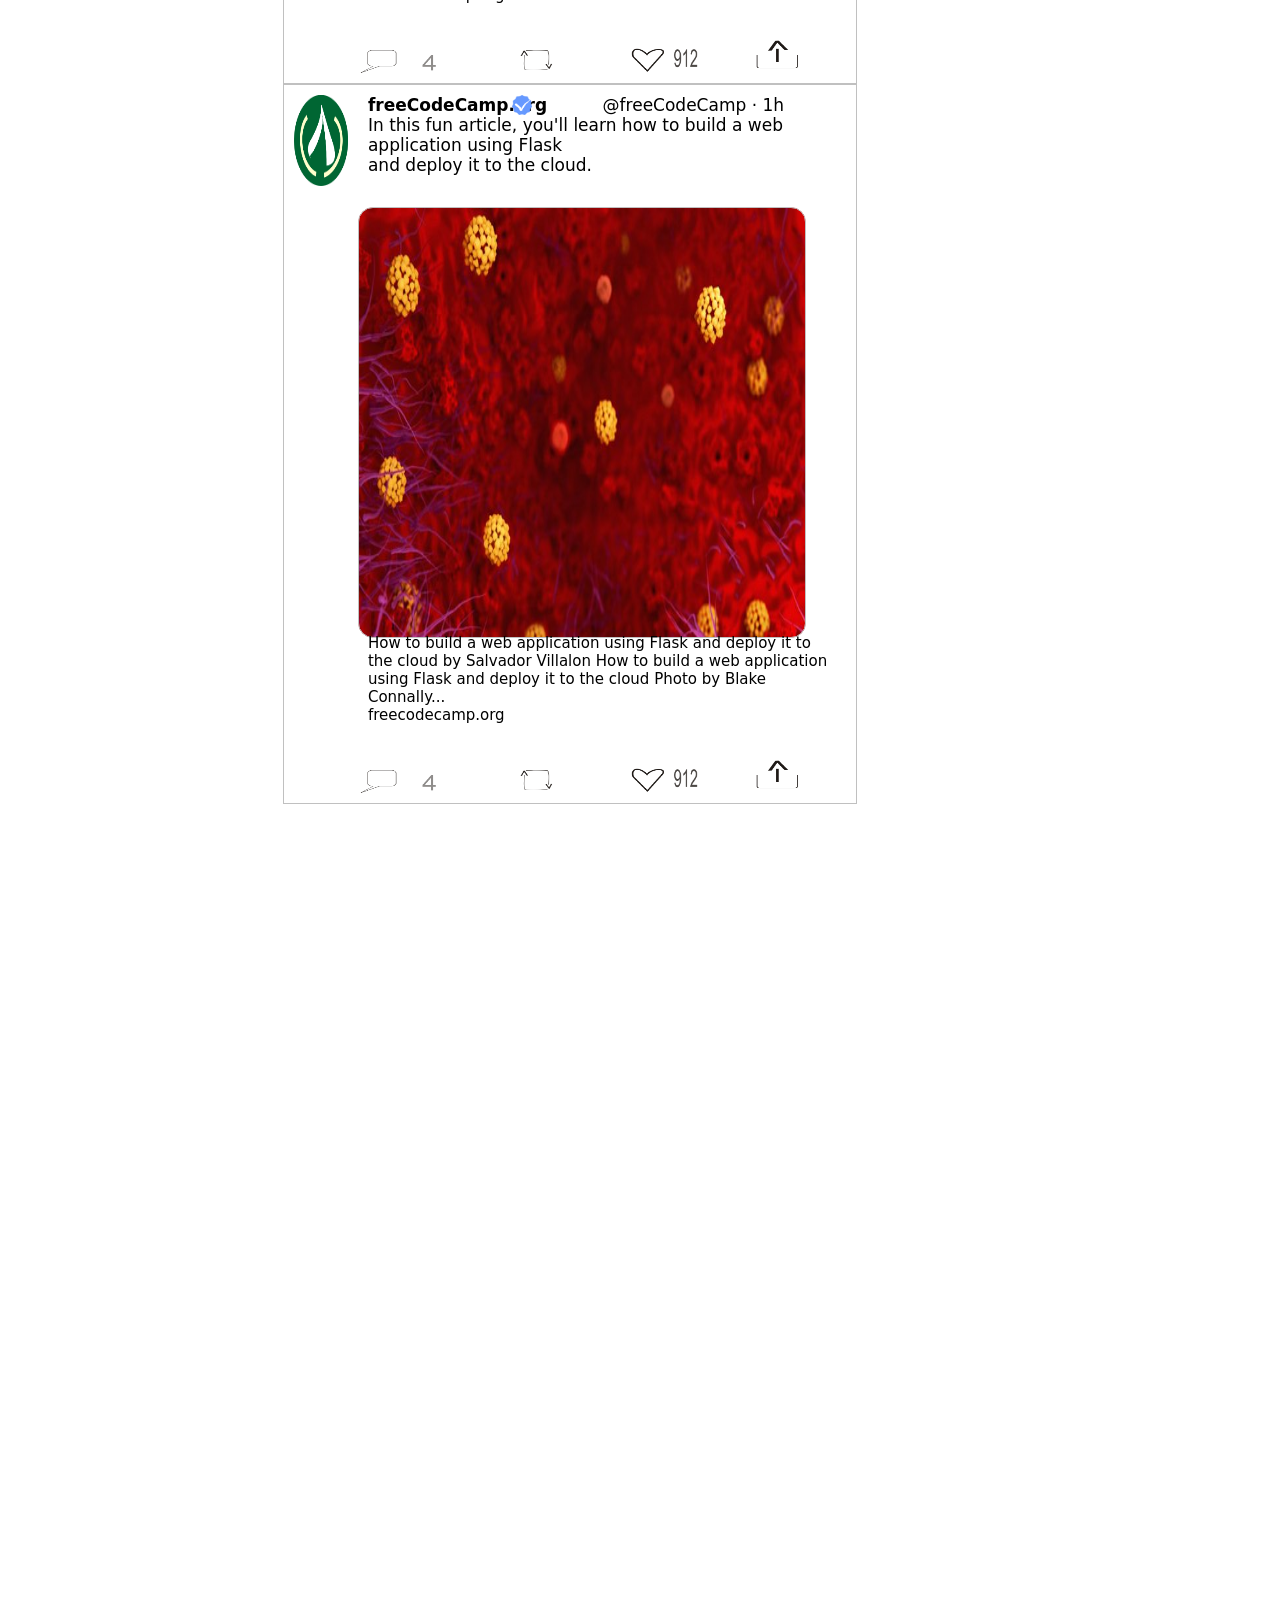
==== commit 91b5cda1: "Update index.html" ====
--- a/index.html
+++ b/index.html
@@ -251,7 +251,6 @@
 </div>
 
 </div>
-<script src="jquery-3.2.1.js"></script>
 <script>
 
 var s = 0;
@@ -260,8 +259,9 @@
 	  var winH = window.innerHeight-100;
 	  var right = document.getElementById( "right");
 	  // var scroll = document.getElementById("scroll");
-	  //    var x = body.scrollY;
+	     var x = body.scrollY;
 	     console.log(s);
+ console.log("x =" + x);
 
 	     // alert(x);
   if (s == 40) {
